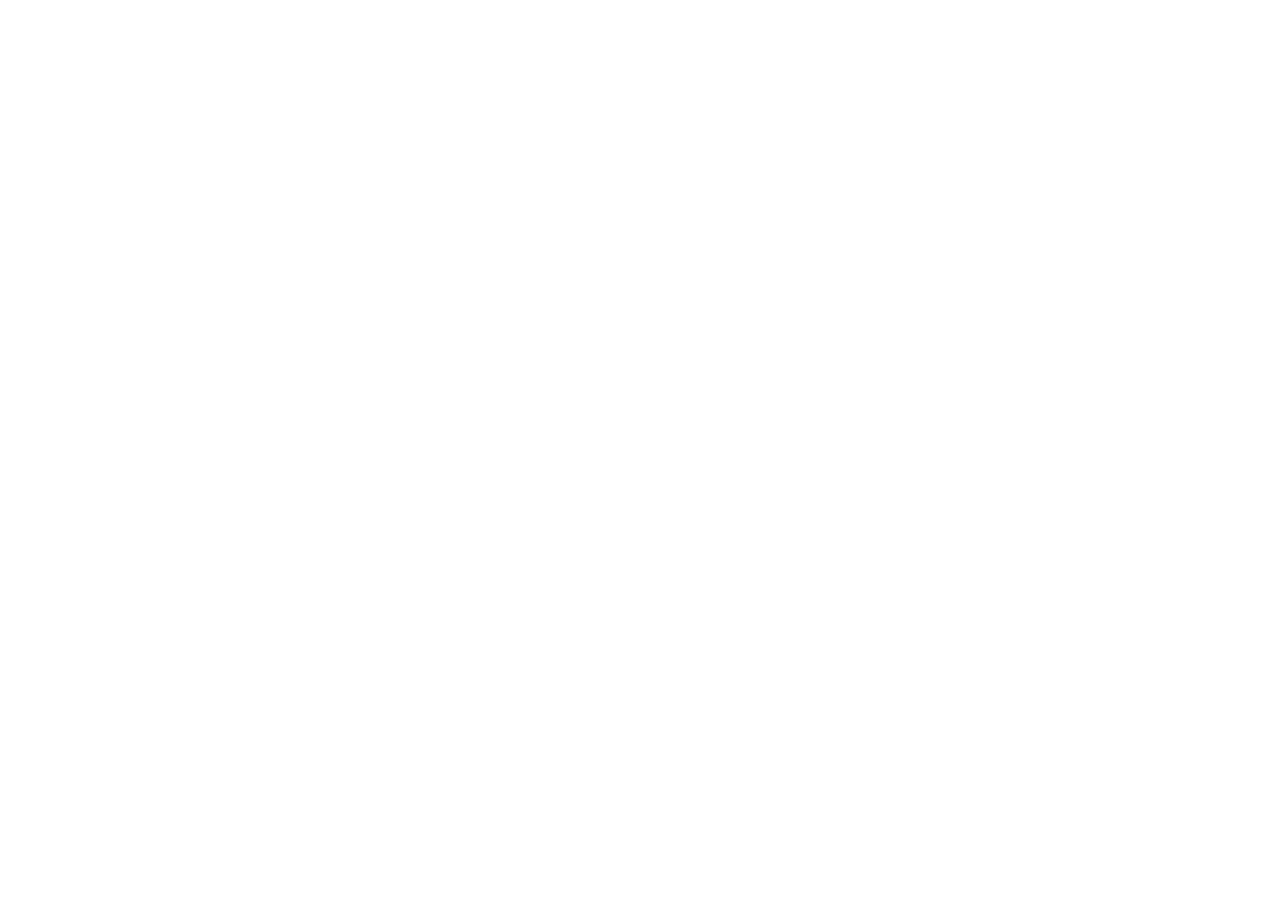
==== src/bookmark/favorite.html @ 46d21364 "feat : 아이콘 및 로고 이미지 업로드" ====
<!DOCTYPE html>
<html lang="en">
  <head>
    <meta charset="UTF-8" />
    <meta name="viewport" content="width=device-width, initial-scale=1.0" />
    <title>favorite page</title>
  </head>
  <body></body>
</html>
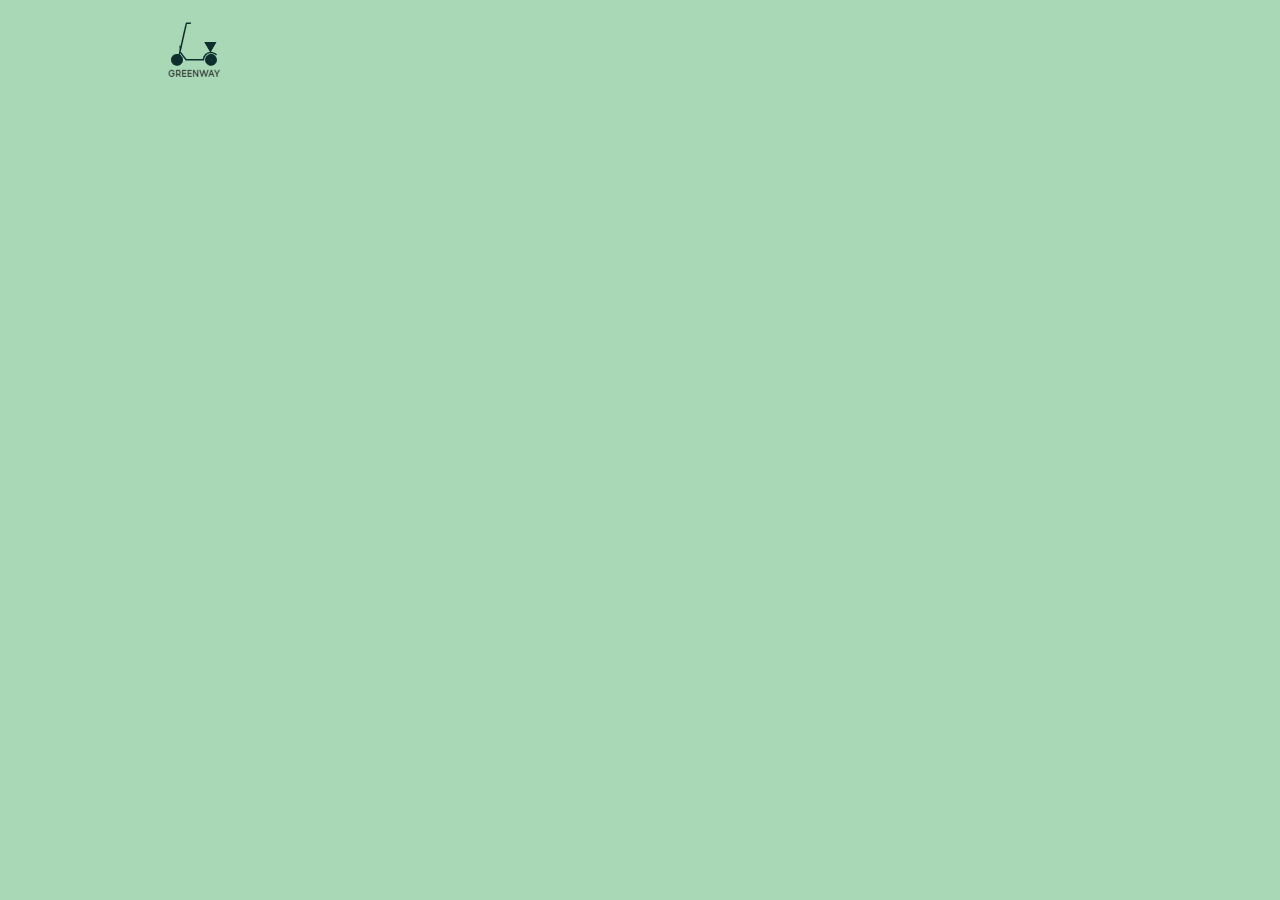
==== commit d3d91929: "feat: css제외 즐겨찾기기능 완성" ====
--- a/src/bookmark/favorite.html
+++ b/src/bookmark/favorite.html
@@ -4,6 +4,167 @@
     <meta charset="UTF-8" />
     <meta name="viewport" content="width=device-width, initial-scale=1.0" />
     <title>favorite page</title>
+    <link rel="stylesheet" href="../styles/reset.css" />
+    <link rel="stylesheet" href="../styles/globals.css" />
+    <link rel="stylesheet" href="../utils/header/header.css" />
+    <link rel="stylesheet" href="./favorite.css" />
+
+    <script type="module" defer src="./favorite.js"></script>
   </head>
-  <body></body>
+  <body>
+    <header class="header">
+      <a class="header-logo" href="../../index.html"
+        ><img class="header-logo-img" src="../assets/img/logo_greenway_01.png"
+      /></a>
+    </header>
+    <div class="container">
+      <!-- <div class="card">
+        <div class="text-warp">
+          <div class="first-line">
+            <h2>천호역 효성해링턴타워</h2>
+            <h3>14</h3>
+          </div>
+          <section class="brand">
+            <p>따릉이 6</p>
+            <p>킥고잉 5</p>
+            <p>일레클 3</p>
+          </section>
+        </div>
+        <div class="click-icon">
+          <div class="mark-up">
+            <img
+              src="../assets/icon/Star_checked.svg"
+              class="favorite"
+              alt="favorite-marked"
+            />
+          </div>
+          <div class="map-click">
+            <img
+              src="../assets/icon/map_marked.svg"
+              class="map"
+              alt="map-marked"
+            />
+          </div>
+        </div>
+      </div>
+
+      <div class="card">
+        <div class="text-warp">
+          <div class="first-line">
+            <h2>강일역 3번출구</h2>
+            <h3>16</h3>
+          </div>
+          <section class="brand">
+            <p>따릉이 7</p>
+            <p>킥고잉 6</p>
+            <p>일레클 3</p>
+          </section>
+        </div>
+        <div class="click-icon">
+          <div class="mark-up">
+            <img
+              src="../assets/icon/Star_checked.svg"
+              class="favorite"
+              alt="favorite-marked"
+            />
+          </div>
+          <div class="map-click">
+            <img
+              src="../assets/icon/map_marked.svg"
+              class="map"
+              alt="map-marked"
+            />
+          </div>
+        </div>
+      </div>
+
+      <div class="card">
+        <div class="text-warp">
+          <div class="first-line">
+            <h2>상일동역 2번출구 앞</h2>
+            <h3>63</h3>
+          </div>
+          <section class="brand">
+            <p>따릉이 56</p>
+            <p>킥고잉 5</p>
+            <p>일레클 2</p>
+          </section>
+        </div>
+        <div class="click-icon">
+          <div class="mark-up">
+            <img
+              src="../assets/icon/Star_checked.svg"
+              class="favorite"
+              alt="favorite-marked"
+            />
+          </div>
+          <div class="map-click">
+            <img
+              src="../assets/icon/map_marked.svg"
+              class="map"
+              alt="map-marked"
+            />
+          </div>
+        </div>
+      </div>
+      <div class="card">
+        <div class="text-warp">
+          <div class="first-line">
+            <h2>KT&G타워 옆</h2>
+            <h3>34</h3>
+          </div>
+          <section class="brand">
+            <p>따릉이 19</p>
+            <p>킥고잉 8</p>
+            <p>일레클 7</p>
+          </section>
+        </div>
+        <div class="click-icon">
+          <div class="mark-up">
+            <img
+              src="../assets/icon/Star_checked.svg"
+              class="favorite"
+              alt="favorite-marked"
+            />
+          </div>
+          <div class="map-click">
+            <img
+              src="../assets/icon/map_marked.svg"
+              class="map"
+              alt="map-marked"
+            />
+          </div>
+        </div>
+      </div>
+      <div class="card">
+        <div class="text-warp">
+          <div class="first-line">
+            <h2>잠실역 6번출구</h2>
+            <h3>43</h3>
+          </div>
+          <section class="brand">
+            <p>따릉이 37</p>
+            <p>킥고잉 2</p>
+            <p>일레클 4</p>
+          </section>
+        </div>
+        <div class="click-icon">
+          <div class="mark-up">
+            <img
+              src="../assets/icon/Star_checked.svg"
+              class="favorite"
+              alt="favorite-marked"
+            />
+          </div>
+          <div class="map-click">
+            <img
+              src="../assets/icon/map_marked.svg"
+              class="map"
+              alt="map-marked"
+            />
+          </div>
+        </div>
+      </div> -->
+    </div>
+  </body>
 </html>
--- a/src/styles/globals.css
+++ b/src/styles/globals.css
@@ -0,0 +1,19 @@
+@font-face {
+  font-family: 'Pretendard-Regular';
+  src: url('https://cdn.jsdelivr.net/gh/Project-Noonnu/noonfonts_2107@1.1/Pretendard-Regular.woff')
+    format('woff');
+  font-weight: 400;
+  font-style: normal;
+}
+
+:root {
+  --main-color: #a8d8b5;
+  --font-main: 16px;
+  --font-sub: 14px;
+  --font-content: 12px;
+  --font-large: 24px;
+}
+
+* {
+  font-family: 'Pretendard-Regular';
+}
--- a/src/utils/header/header.css
+++ b/src/utils/header/header.css
@@ -0,0 +1,15 @@
+.header {
+  display: flex;
+  justify-content: center;
+  width: 100%;
+  height: 100px;
+  background-color: var(--main-color);
+}
+.header-logo {
+  display: flex;
+  align-items: center;
+}
+.header-logo-img {
+  width: 56px;
+  height: 56px;
+}
--- a/src/bookmark/favorite.css
+++ b/src/bookmark/favorite.css
@@ -0,0 +1,69 @@
+body {
+  width: 390px;
+  background-color: var(--main-color);
+}
+
+p {
+  font-size: var(--font-sub);
+  flex-direction: row;
+  margin: 10px;
+}
+
+.text-warp section {
+  display: flex;
+  flex-direction: row;
+  border-bottom: 0.5px solid gray;
+  margin: 10px;
+}
+
+.container {
+  text-align: left;
+}
+
+.card {
+  position: relative;
+  display: inline-block;
+  margin: 10px;
+  width: 350px;
+  height: 140px;
+  background-color: white;
+  border-radius: 15px;
+  border: 0.5px solid black;
+  align-content: center;
+}
+
+h2 {
+  font-size: var(--font-main);
+  margin: 10px;
+  white-space: nowrap; /* 줄 바꿈 금지 */
+  overflow: hidden; /* 넘치는 부분을 숨김 */
+  text-overflow: ellipsis; /* 넘치는 부분을 ... 으로 표시 */
+}
+
+h3 {
+  font-size: var(--font-large);
+  margin: 10px;
+  font-weight: 500px;
+}
+
+.click-icon {
+  display: flex;
+  flex-direction: row;
+  margin: 10px;
+}
+
+.mark-up {
+  margin-right: 10px;
+}
+
+img.favorite,
+img.map {
+  width: 20px;
+  height: 20px;
+}
+
+.text-warp .first-line {
+  display: flex;
+  flex-direction: row;
+  justify-content: space-between;
+}
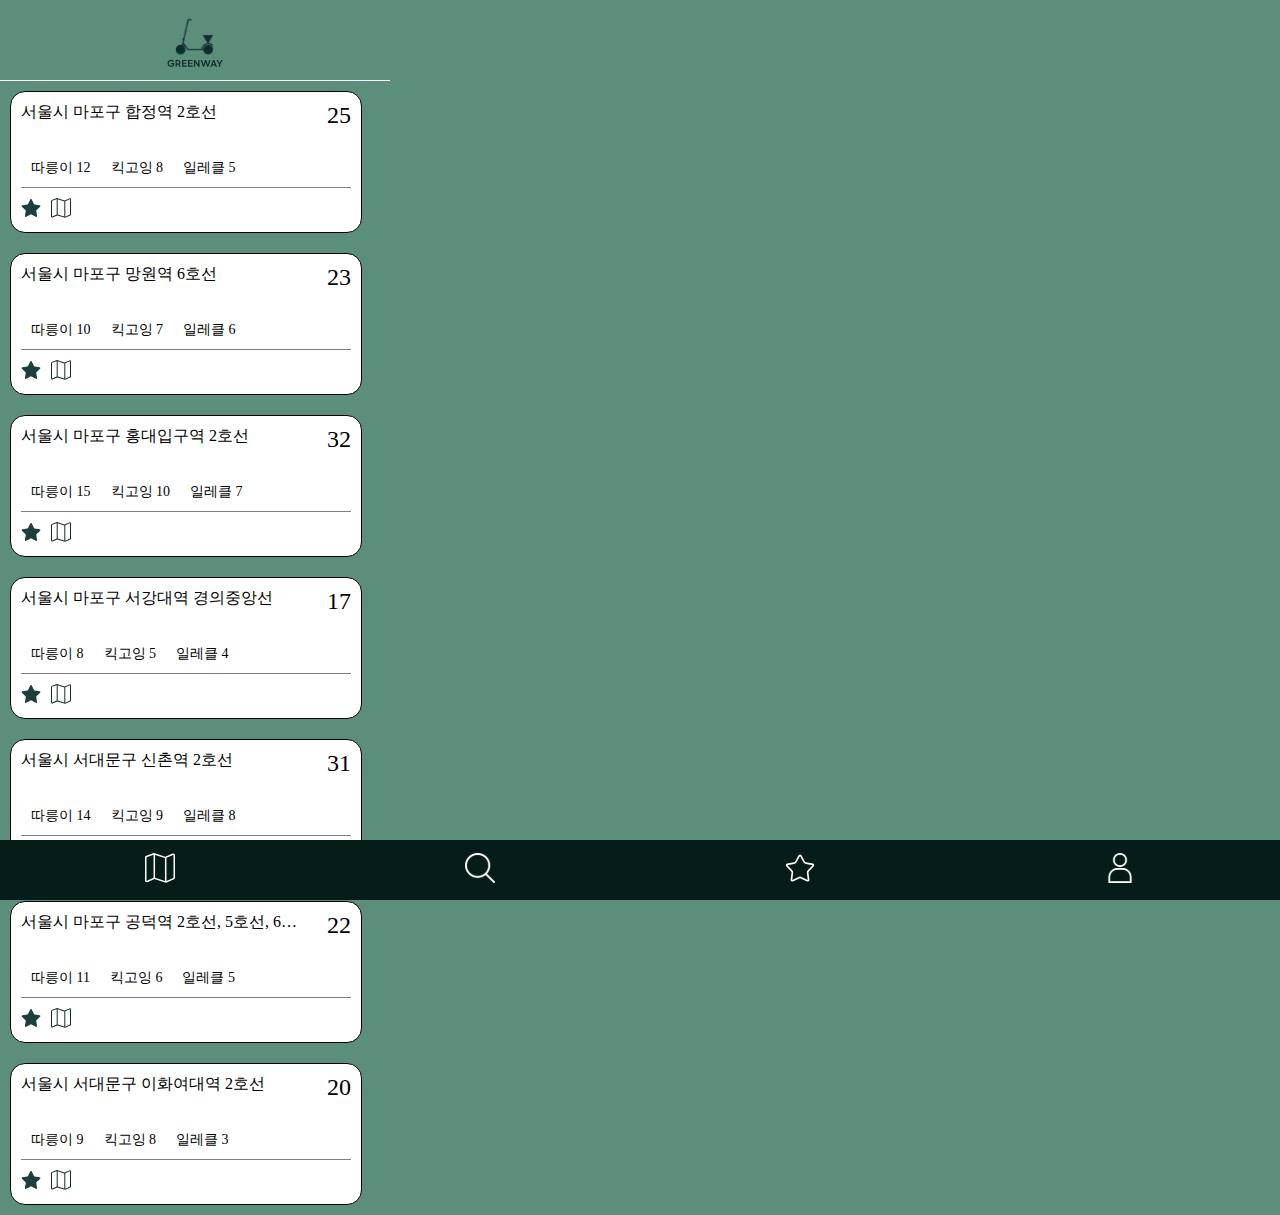
==== commit 93fcf487: "style : 로고변경,탭바수정,모듈삭제" ====
--- a/src/bookmark/favorite.html
+++ b/src/bookmark/favorite.html
@@ -8,13 +8,14 @@
     <link rel="stylesheet" href="../styles/globals.css" />
     <link rel="stylesheet" href="../utils/header/header.css" />
     <link rel="stylesheet" href="./favorite.css" />
+    <link rel="stylesheet" href="../utils/tabBar/tabBar.css" />
 
-    <script type="module" defer src="./favorite.js"></script>
+    <script defer src="./favorite.js"></script>
   </head>
   <body>
     <header class="header">
       <a class="header-logo" href="../../index.html"
-        ><img class="header-logo-img" src="../assets/img/logo_greenway_01.png"
+        ><img class="header-logo-img" src="../assets/logo/LOGO_th.svg"
       /></a>
     </header>
     <div class="container">
@@ -166,5 +167,45 @@
         </div>
       </div> -->
     </div>
+    <nav>
+      <ul class="tab-bar">
+        <li class="tab">
+          <a href="../../index.html"
+            ><img
+              class="tab-icon"
+              src="../assets/icon/map.svg"
+              alt="지도 아이콘"
+          /></a>
+        </li>
+        <li class="tab">
+          <a href="../search/search.html"
+            ><img
+              class="tab-icon"
+              src="../assets/icon/search.svg"
+              alt="검색 아이콘"
+          /></a>
+        </li>
+        <li class="tab">
+          <div onclick="isloginFavoritePage()">
+            <img
+              id="favorite"
+              class="tab-icon"
+              src="../assets/icon/favorite.svg"
+              alt="즐겨찾기 아이콘"
+            />
+          </div>
+        </li>
+        <li class="tab">
+          <div onclick="isLoginMyPage()">
+            <img
+              id="mypage"
+              class="tab-icon"
+              src="../assets/icon/my.svg"
+              alt="마이페이지 아이콘"
+            />
+          </div>
+        </li>
+      </ul>
+    </nav>
   </body>
 </html>
--- a/src/styles/globals.css
+++ b/src/styles/globals.css
@@ -7,7 +7,8 @@
 }
 
 :root {
-  --main-color: #a8d8b5;
+  --main-color: #5c8e7c;
+  --btn-color: #132f2d;
   --font-main: 16px;
   --font-sub: 14px;
   --font-content: 12px;
--- a/src/utils/header/header.css
+++ b/src/utils/header/header.css
@@ -2,8 +2,9 @@
   display: flex;
   justify-content: center;
   width: 100%;
-  height: 100px;
+  height: 80px;
   background-color: var(--main-color);
+  border-bottom: 1px solid #fff;
 }
 .header-logo {
   display: flex;
--- a/src/utils/tabBar/tabBar.css
+++ b/src/utils/tabBar/tabBar.css
@@ -0,0 +1,22 @@
+.tab-bar {
+  display: flex;
+  position: fixed;
+  bottom: 0;
+  background-color: #061c1a;
+  justify-content: center;
+  width: 100%;
+  height: 60px;
+  margin-bottom: 0;
+  padding-left: 0;
+}
+.tab {
+  display: flex;
+  align-items: center;
+  width: 100%;
+  justify-content: space-around;
+  height: 100%;
+}
+.tab-icon {
+  width: 30px;
+  height: 30px;
+}
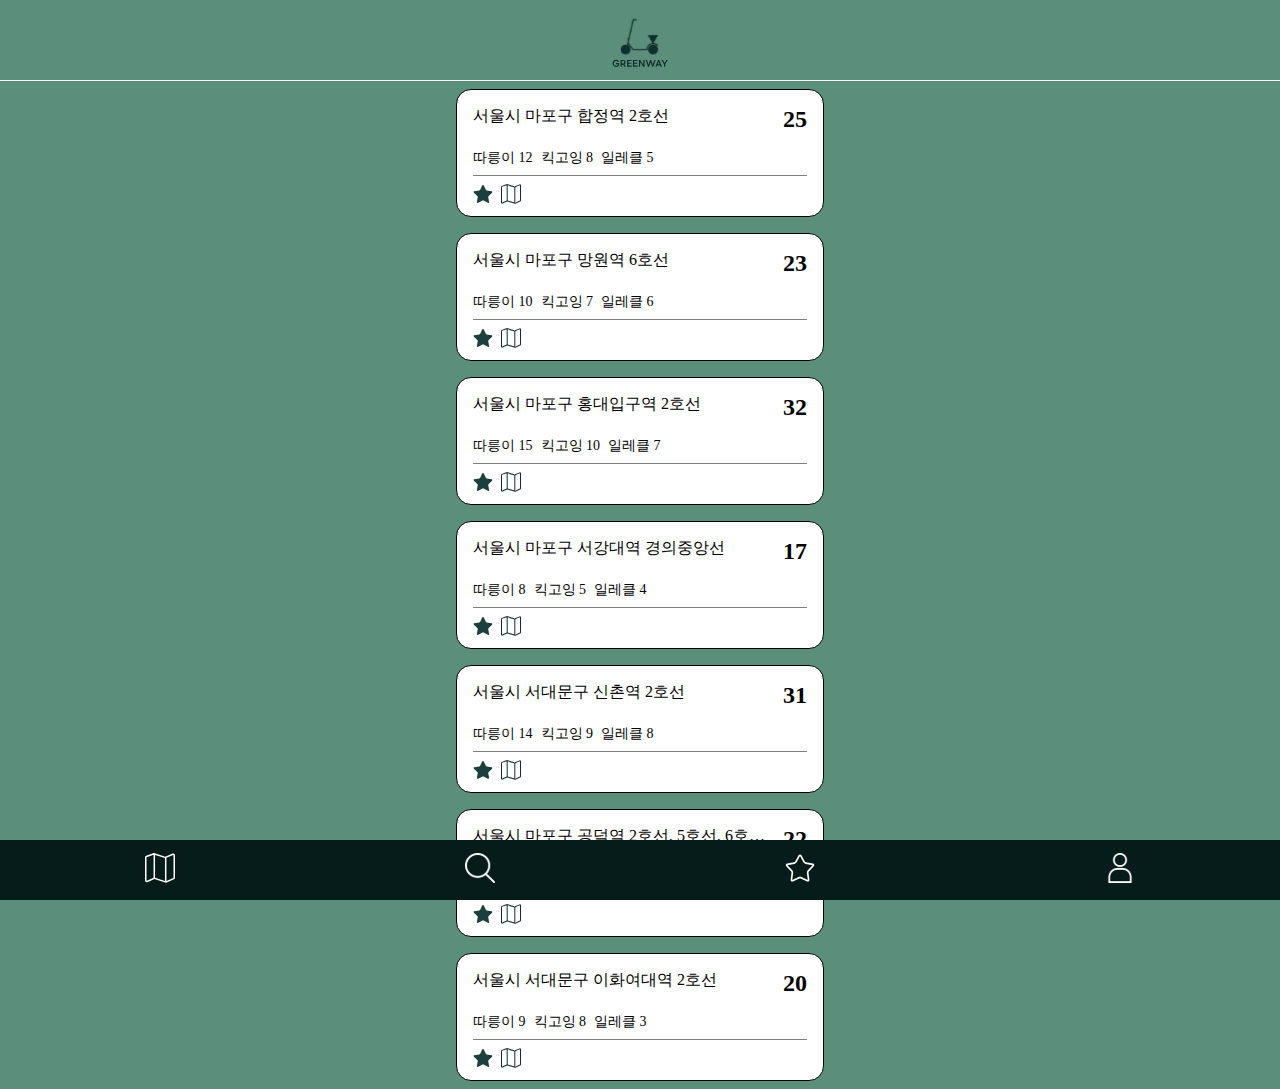
==== commit d3a1c335: "util경로수정 및 카드패딩값 수정" ====
--- a/src/bookmark/favorite.html
+++ b/src/bookmark/favorite.html
@@ -9,7 +9,7 @@
     <link rel="stylesheet" href="../utils/header/header.css" />
     <link rel="stylesheet" href="./favorite.css" />
     <link rel="stylesheet" href="../utils/tabBar/tabBar.css" />
-
+    <script defer src="../utils/utils.js"></script>
     <script defer src="./favorite.js"></script>
   </head>
   <body>
@@ -18,155 +18,7 @@
         ><img class="header-logo-img" src="../assets/logo/LOGO_th.svg"
       /></a>
     </header>
-    <div class="container">
-      <!-- <div class="card">
-        <div class="text-warp">
-          <div class="first-line">
-            <h2>천호역 효성해링턴타워</h2>
-            <h3>14</h3>
-          </div>
-          <section class="brand">
-            <p>따릉이 6</p>
-            <p>킥고잉 5</p>
-            <p>일레클 3</p>
-          </section>
-        </div>
-        <div class="click-icon">
-          <div class="mark-up">
-            <img
-              src="../assets/icon/Star_checked.svg"
-              class="favorite"
-              alt="favorite-marked"
-            />
-          </div>
-          <div class="map-click">
-            <img
-              src="../assets/icon/map_marked.svg"
-              class="map"
-              alt="map-marked"
-            />
-          </div>
-        </div>
-      </div>
-
-      <div class="card">
-        <div class="text-warp">
-          <div class="first-line">
-            <h2>강일역 3번출구</h2>
-            <h3>16</h3>
-          </div>
-          <section class="brand">
-            <p>따릉이 7</p>
-            <p>킥고잉 6</p>
-            <p>일레클 3</p>
-          </section>
-        </div>
-        <div class="click-icon">
-          <div class="mark-up">
-            <img
-              src="../assets/icon/Star_checked.svg"
-              class="favorite"
-              alt="favorite-marked"
-            />
-          </div>
-          <div class="map-click">
-            <img
-              src="../assets/icon/map_marked.svg"
-              class="map"
-              alt="map-marked"
-            />
-          </div>
-        </div>
-      </div>
-
-      <div class="card">
-        <div class="text-warp">
-          <div class="first-line">
-            <h2>상일동역 2번출구 앞</h2>
-            <h3>63</h3>
-          </div>
-          <section class="brand">
-            <p>따릉이 56</p>
-            <p>킥고잉 5</p>
-            <p>일레클 2</p>
-          </section>
-        </div>
-        <div class="click-icon">
-          <div class="mark-up">
-            <img
-              src="../assets/icon/Star_checked.svg"
-              class="favorite"
-              alt="favorite-marked"
-            />
-          </div>
-          <div class="map-click">
-            <img
-              src="../assets/icon/map_marked.svg"
-              class="map"
-              alt="map-marked"
-            />
-          </div>
-        </div>
-      </div>
-      <div class="card">
-        <div class="text-warp">
-          <div class="first-line">
-            <h2>KT&G타워 옆</h2>
-            <h3>34</h3>
-          </div>
-          <section class="brand">
-            <p>따릉이 19</p>
-            <p>킥고잉 8</p>
-            <p>일레클 7</p>
-          </section>
-        </div>
-        <div class="click-icon">
-          <div class="mark-up">
-            <img
-              src="../assets/icon/Star_checked.svg"
-              class="favorite"
-              alt="favorite-marked"
-            />
-          </div>
-          <div class="map-click">
-            <img
-              src="../assets/icon/map_marked.svg"
-              class="map"
-              alt="map-marked"
-            />
-          </div>
-        </div>
-      </div>
-      <div class="card">
-        <div class="text-warp">
-          <div class="first-line">
-            <h2>잠실역 6번출구</h2>
-            <h3>43</h3>
-          </div>
-          <section class="brand">
-            <p>따릉이 37</p>
-            <p>킥고잉 2</p>
-            <p>일레클 4</p>
-          </section>
-        </div>
-        <div class="click-icon">
-          <div class="mark-up">
-            <img
-              src="../assets/icon/Star_checked.svg"
-              class="favorite"
-              alt="favorite-marked"
-            />
-          </div>
-          <div class="map-click">
-            <img
-              src="../assets/icon/map_marked.svg"
-              class="map"
-              alt="map-marked"
-            />
-          </div>
-        </div>
-      </div> -->
-    </div>
+    <div class="container"></div>
     <nav>
       <ul class="tab-bar">
         <li class="tab">
--- a/src/bookmark/favorite.css
+++ b/src/bookmark/favorite.css
@@ -1,40 +1,44 @@
 body {
-  width: 390px;
   background-color: var(--main-color);
 }
 
 p {
   font-size: var(--font-sub);
   flex-direction: row;
-  margin: 10px;
+  margin-right: 8px;
+  margin-bottom: 8px;
 }
 
 .text-warp section {
   display: flex;
   flex-direction: row;
   border-bottom: 0.5px solid gray;
-  margin: 10px;
+  margin: 8px;
 }
 
 .container {
   text-align: left;
+  width: 100vw;
+  display: flex;
+  flex-direction: column;
+  align-items: center;
 }
 
 .card {
   position: relative;
   display: inline-block;
-  margin: 10px;
+  margin: 8px;
   width: 350px;
-  height: 140px;
   background-color: white;
   border-radius: 15px;
   border: 0.5px solid black;
   align-content: center;
+  padding: 8px;
 }
 
 h2 {
   font-size: var(--font-main);
-  margin: 10px;
+  margin: 8px;
   white-space: nowrap; /* 줄 바꿈 금지 */
   overflow: hidden; /* 넘치는 부분을 숨김 */
   text-overflow: ellipsis; /* 넘치는 부분을 ... 으로 표시 */
@@ -42,18 +46,19 @@
 
 h3 {
   font-size: var(--font-large);
-  margin: 10px;
-  font-weight: 500px;
+  margin: 8px;
+  font-weight: 700;
 }
 
 .click-icon {
   display: flex;
   flex-direction: row;
-  margin: 10px;
+  margin: 8px;
+  margin-bottom: 0;
 }
 
 .mark-up {
-  margin-right: 10px;
+  margin-right: 8px;
 }
 
 img.favorite,
@@ -67,3 +72,20 @@
   flex-direction: row;
   justify-content: space-between;
 }
+
+.flexRow {
+  display: flex;
+  flex-direction: row;
+  gap: 4px;
+}
+
+.icon-wrapper {
+  display: flex;
+  align-items: center;
+}
+
+.icon-wrapper img {
+  height: 1em;
+  margin-right: 1px;
+  margin-bottom: 8px;
+}
